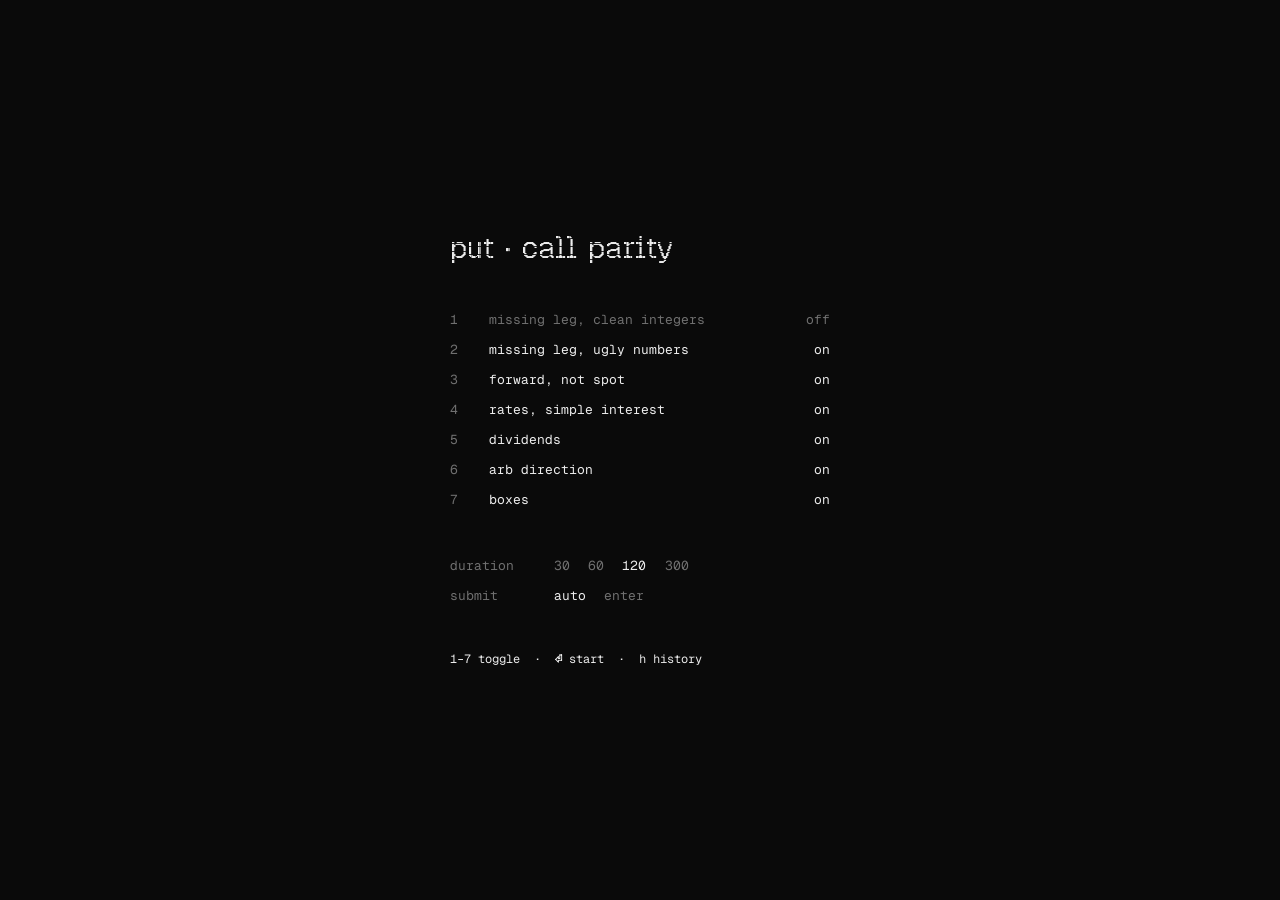
==== src/index.html @ 0cd12910 "Put-call parity speed drill for macOS Two native apps sharing one problem generator:    Paritymac   " ====
<!doctype html>
<html lang="en">
<head>
<meta charset="utf-8">
<meta name="viewport" content="width=device-width, initial-scale=1">
<title>Paritymac</title>
<link rel="stylesheet" href="styles.css">
</head>
<body>

<section class="screen" id="settings">
  <div class="title">put · call parity</div>
  <div class="levels" id="levels"></div>
  <div class="opt">
    <span>duration</span>
    <span class="choices" id="durations"></span>
  </div>
  <div class="opt">
    <span>submit</span>
    <span class="choices" id="submits"></span>
  </div>
  <div class="hint" id="startHint">1–7 toggle &nbsp;·&nbsp; ⏎ start &nbsp;·&nbsp; h history</div>
</section>

<section class="screen" id="game" hidden>
  <div class="givens" id="givens"></div>
  <div class="solve">
    <span class="label" id="solveLabel"></span>
    <input id="answer" type="text" inputmode="decimal" autocomplete="off"
           autocorrect="off" autocapitalize="off" spellcheck="false">
  </div>
  <div class="trades" id="trades" data-empty="true"></div>
</section>

<section class="screen" id="results" hidden>
  <div class="headline">
    <span class="total" id="total">0</span>
    <span class="rate" id="rate"></span>
    <span class="pb" id="pb"></span>
  </div>
  <div class="breakdown" id="breakdown"></div>
  <div class="misses" id="misses"></div>
  <div class="hint" data-ready="true">⏎ again &nbsp;·&nbsp; esc settings &nbsp;·&nbsp; h history</div>
</section>

<section class="screen" id="history" hidden>
  <div class="headline">
    <span class="total" id="histTotal">0</span>
    <span class="rate" id="histCount"></span>
  </div>
  <div class="cap" id="runsCap"></div>
  <div class="runs" id="runs"></div>
  <div class="cap" id="ltCap"></div>
  <div class="lifetime" id="lifetime"></div>
  <div class="hint" data-ready="true">esc back</div>
</section>

<div class="meta" id="meta" hidden>
  <span id="clock">0:00</span>
  <span class="score" id="score">0</span>
</div>

<script src="levels.js"></script>
<script src="app.js"></script>
</body>
</html>
---- src/styles.css ----
/* put · call parity — two text colours, no chrome, no motion. */

/* Bundled variable fonts: the app runs fully offline, no CDN, no FOUT. */
@font-face {
  font-family: 'Geist';
  src: url('fonts/Geist-Variable.woff2') format('woff2');
  font-weight: 100 900;
  font-style: normal;
  font-display: block;
}
@font-face {
  font-family: 'Geist Mono';
  src: url('fonts/GeistMono-Variable.woff2') format('woff2');
  font-weight: 100 900;
  font-style: normal;
  font-display: block;
}
@font-face {
  font-family: 'Geist Pixel';
  src: url('fonts/GeistPixel.woff2') format('woff2');
  font-weight: 400;
  font-style: normal;
  font-display: block;
}

:root {
  --bg:  #0A0A0A;
  --fg:  #EDEDED;
  --dim: #707070;

  --sans:  'Geist', ui-sans-serif, system-ui, -apple-system, sans-serif;
  --mono:  'Geist Mono', ui-monospace, SFMono-Regular, monospace;
  --pixel: 'Geist Pixel', ui-monospace, monospace;
}

/* The brief is no animation. Enforce it globally rather than by discipline. */
*, *::before, *::after {
  transition: none !important;
  animation: none !important;
  box-sizing: border-box;
}

html, body { height: 100%; }

body {
  margin: 0;
  background: var(--bg);
  color: var(--fg);
  font-family: var(--sans);
  font-weight: 400;
  font-variant-numeric: tabular-nums;
  -webkit-font-smoothing: antialiased;
  -moz-osx-font-smoothing: grayscale;
  display: grid;
  place-items: center;
  padding: 24px;
}

.screen { width: 100%; max-width: 620px; }
.screen[hidden] { display: none; }

/* Settings is a list, not a wide field: keep state near its label. */
#settings { max-width: 380px; }

/* Results sizes to its content so the block centres as a unit. */
#results { width: max-content; max-width: min(620px, 100%); }

/* ---- game ------------------------------------------------------------- */

.givens {
  font-size: 20px;
  line-height: 1.4;
  display: flex;
  flex-wrap: wrap;
  gap: 0.4em 1.5em;
  margin-bottom: 34px;
}
.given .sym {
  color: var(--dim);
  font-weight: 400;
  font-style: normal;
  margin-right: 0.45em;
}
.given .val { font-weight: 500; }

.solve {
  font-size: 40px;
  font-weight: 300;
  line-height: 1.1;
  display: flex;
  align-items: baseline;
}
.solve .label {
  /* Fixed column so the caret sits at the same x on every problem.
     'carry' is the widest label at 2.28em; 2.9em leaves a real gap. */
  min-width: 2.9em;
  color: var(--fg);
}
#answer {
  width: 6ch;
  padding: 0;
  border: 0;
  outline: 0;
  background: transparent;
  color: var(--fg);
  font: inherit;
  font-variant-numeric: tabular-nums;
  caret-color: var(--fg);
  text-align: left;
}
#answer::placeholder { color: transparent; }

/* Space is reserved on every problem so a mixed session never jumps. */
.trades {
  margin-top: 34px;
  min-height: 3.4em;
  font-size: 15px;
  line-height: 1.7;
  color: var(--dim);
}
.trades[data-empty='true'] { visibility: hidden; }
.trades .key {
  color: var(--fg);
  font-family: var(--mono);
  font-size: 13px;
  margin-right: 0.9em;
}

.meta {
  position: fixed;
  right: 24px;
  bottom: 22px;
  font-family: var(--mono);
  font-size: 12px;
  color: var(--dim);
  display: flex;
  gap: 1.6em;
}
.meta .score { color: var(--fg); }
/* display:flex above would otherwise beat the UA [hidden] rule */
.meta[hidden] { display: none; }

/* ---- settings --------------------------------------------------------- */

/* Geist Pixel only reads as pixel from ~28px up; below that its grid
   anti-aliases away and it is indistinguishable from a plain mono. */
.title {
  font-family: var(--pixel);
  font-size: 30px;
  line-height: 1;
  color: var(--fg);
  margin-bottom: 42px;
}

.levels { margin-bottom: 36px; }
.row {
  display: grid;
  grid-template-columns: 2em 1fr auto;
  align-items: baseline;
  gap: 1em;
  font-family: var(--mono);
  font-size: 13px;
  line-height: 2.3;
  color: var(--dim);
  cursor: pointer;
  user-select: none;
}
.row .n { color: var(--dim); }
.row[data-on='true'] { color: var(--fg); }
.row[data-on='true'] .n { color: var(--dim); }

.opt {
  display: grid;
  grid-template-columns: 8em 1fr;
  align-items: baseline;
  font-family: var(--mono);
  font-size: 13px;
  line-height: 2.3;
  color: var(--dim);
}
.opt .choices { display: flex; gap: 1.4em; }
.opt .choice { cursor: pointer; user-select: none; }
.opt .choice[data-on='true'] { color: var(--fg); }

#startHint { cursor: pointer; }

.hint {
  margin-top: 40px;
  font-family: var(--mono);
  font-size: 12px;
  color: var(--dim);
}
.hint[data-ready='true'] { color: var(--fg); }

/* ---- results ---------------------------------------------------------- */

.headline {
  display: flex;
  align-items: baseline;
  gap: 2.4em;
  margin-bottom: 40px;
}
.headline .total { font-size: 40px; font-weight: 300; }
.headline .rate { font-family: var(--mono); font-size: 12px; color: var(--dim); }
.headline .pb { font-family: var(--mono); font-size: 12px; color: var(--dim); }
.headline .pb[data-new='true'] { color: var(--fg); }

.breakdown {
  display: grid;
  grid-template-columns: 2em max-content 3.5em 4em 6em;
  align-items: baseline;
  column-gap: 1em;
  font-size: 15px;
  line-height: 2.1;
  margin-bottom: 36px;
}
.bd { display: contents; }
.bd .n { font-family: var(--mono); font-size: 12px; color: var(--dim); }
.bd .v { font-family: var(--mono); font-size: 12px; text-align: right; }
.bd .missed { font-family: var(--mono); font-size: 12px; color: var(--dim); text-align: right; }

.empty {
  grid-column: 1 / -1;
  color: var(--dim);
  font-family: var(--mono);
  font-size: 13px;
  white-space: nowrap;
}

/* ---- history ----------------------------------------------------------- */

/* Sizes to its content and centres as a unit, same as results. */
#history { width: max-content; max-width: min(640px, 100%); }

.cap {
  font-family: var(--mono);
  font-size: 12px;
  color: var(--dim);
  margin-bottom: 12px;
}

.runs {
  display: grid;
  grid-template-columns: 4.4em 3.6em 3.2em 2.8em 5em 3em;
  align-items: baseline;
  column-gap: 1.1em;
  font-family: var(--mono);
  font-size: 13px;
  line-height: 2.1;
  margin-bottom: 34px;
}
.run { display: contents; }
.run span { color: var(--dim); }
.run .score { color: var(--fg); text-align: right; }
.run .rate { text-align: right; }
.run .flag { color: var(--fg); }
.run[data-best='true'] span { color: var(--fg); }

.lifetime {
  display: grid;
  grid-template-columns: 2em max-content 3.4em 4em;
  align-items: baseline;
  column-gap: 1.1em;
  font-size: 15px;
  line-height: 2.1;
  margin-bottom: 36px;
}
.lt { display: contents; }
.lt .n { font-family: var(--mono); font-size: 12px; color: var(--dim); }
.lt .v { font-family: var(--mono); font-size: 12px; text-align: right; }

.misses { margin-bottom: 36px; }
.misses .cap {
  font-family: var(--mono);
  font-size: 12px;
  color: var(--dim);
  margin-bottom: 12px;
}
.miss {
  font-size: 14px;
  line-height: 1.9;
  color: var(--dim);
}
.miss .was { color: var(--fg); }
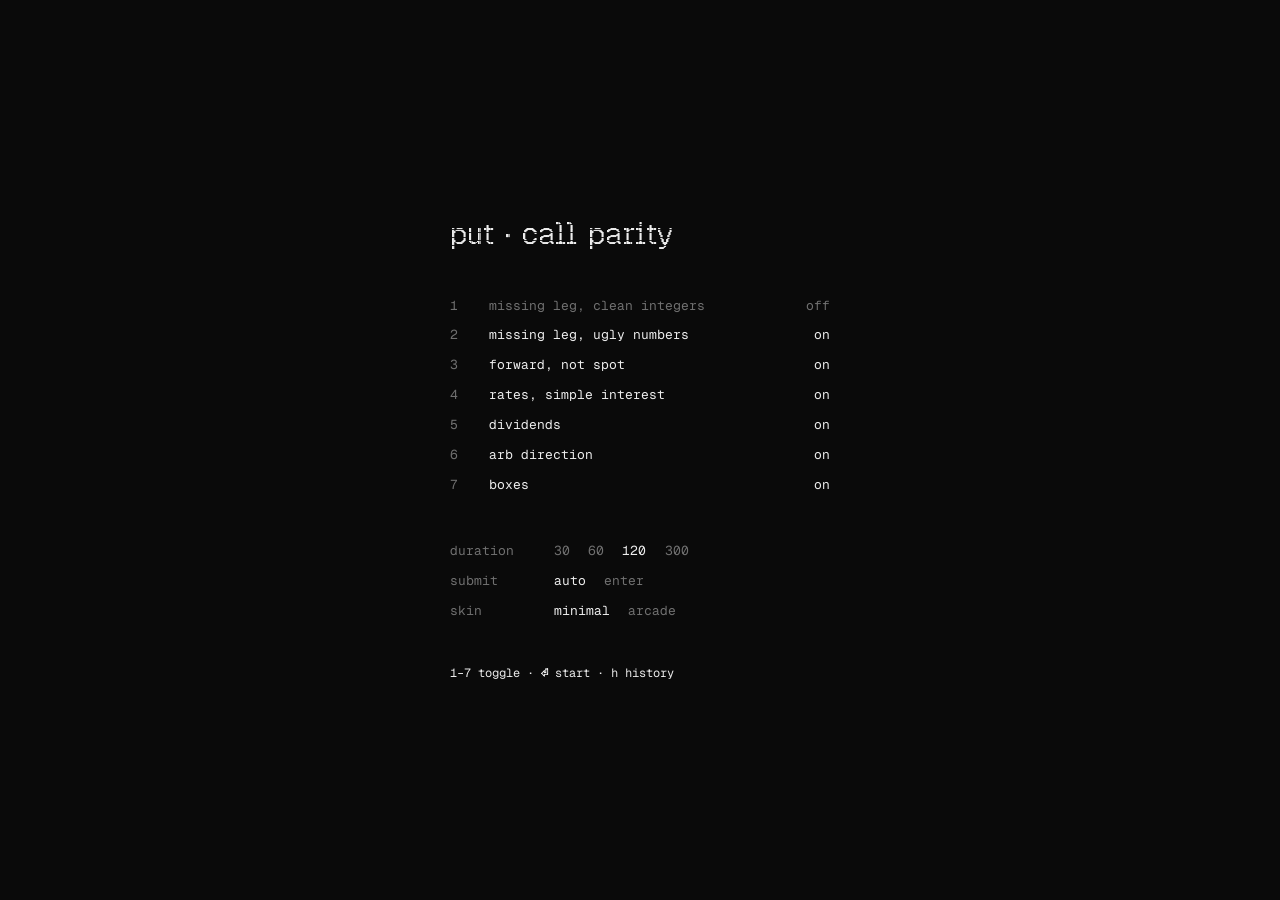
==== commit 2b4ca9b7: "Unify the two apps behind a switchable skin system The minimal and arcade builds shared ~85% of thei" ====
--- a/src/index.html
+++ b/src/index.html
@@ -4,63 +4,84 @@
 <meta charset="utf-8">
 <meta name="viewport" content="width=device-width, initial-scale=1">
 <title>Paritymac</title>
-<link rel="stylesheet" href="styles.css">
+<link rel="stylesheet" href="base.css">
+<link rel="stylesheet" href="" id="skin-css">
 </head>
 <body>
 
-<section class="screen" id="settings">
-  <div class="title">put · call parity</div>
-  <div class="levels" id="levels"></div>
-  <div class="opt">
-    <span>duration</span>
-    <span class="choices" id="durations"></span>
-  </div>
-  <div class="opt">
-    <span>submit</span>
-    <span class="choices" id="submits"></span>
-  </div>
-  <div class="hint" id="startHint">1–7 toggle &nbsp;·&nbsp; ⏎ start &nbsp;·&nbsp; h history</div>
-</section>
+<!-- Every skin renders into this one structure. A skin never adds or removes
+     nodes; it styles what it wants and hides the rest. See AGENTS.md. -->
+<div id="app">
 
-<section class="screen" id="game" hidden>
-  <div class="givens" id="givens"></div>
-  <div class="solve">
-    <span class="label" id="solveLabel"></span>
-    <input id="answer" type="text" inputmode="decimal" autocomplete="off"
-           autocorrect="off" autocapitalize="off" spellcheck="false">
-  </div>
-  <div class="trades" id="trades" data-empty="true"></div>
-</section>
+  <div data-pcp="overlay"></div>
 
-<section class="screen" id="results" hidden>
-  <div class="headline">
-    <span class="total" id="total">0</span>
-    <span class="rate" id="rate"></span>
-    <span class="pb" id="pb"></span>
-  </div>
-  <div class="breakdown" id="breakdown"></div>
-  <div class="misses" id="misses"></div>
-  <div class="hint" data-ready="true">⏎ again &nbsp;·&nbsp; esc settings &nbsp;·&nbsp; h history</div>
-</section>
+  <section data-screen="menu">
+    <div data-pcp="brand"></div>
+    <div data-pcp="levels"></div>
+    <div class="opt"><span class="k" data-pcp="label-time"></span><span class="choices" data-pcp="durations"></span></div>
+    <div class="opt"><span class="k" data-pcp="label-submit"></span><span class="choices" data-pcp="submits"></span></div>
+    <div class="opt"><span class="k" data-pcp="label-skin"></span><span class="choices" data-pcp="skins"></span></div>
+    <div class="hint" data-pcp="menu-hint"></div>
+  </section>
 
-<section class="screen" id="history" hidden>
-  <div class="headline">
-    <span class="total" id="histTotal">0</span>
-    <span class="rate" id="histCount"></span>
-  </div>
-  <div class="cap" id="runsCap"></div>
-  <div class="runs" id="runs"></div>
-  <div class="cap" id="ltCap"></div>
-  <div class="lifetime" id="lifetime"></div>
-  <div class="hint" data-ready="true">esc back</div>
-</section>
+  <section data-screen="game" hidden>
+    <div class="hud" data-pcp="hud-top">
+      <span data-pcp="brand-small"></span>
+      <span class="bar" data-pcp="timebar"></span>
+      <span class="clock" data-pcp="clock"></span>
+    </div>
 
-<div class="meta" id="meta" hidden>
-  <span id="clock">0:00</span>
-  <span class="score" id="score">0</span>
+    <div class="stage" data-pcp="stage">
+      <div class="givens" data-pcp="givens"></div>
+      <div class="solve">
+        <span class="label" data-pcp="solve-label"></span>
+        <span class="field"><span class="typed" data-pcp="typed"></span><span class="caret" data-pcp="caret"></span></span>
+        <input data-pcp="answer" type="text" inputmode="decimal" autocomplete="off"
+               autocorrect="off" autocapitalize="off" spellcheck="false">
+      </div>
+      <div class="trades" data-pcp="trades" data-empty="true"></div>
+    </div>
+
+    <div class="hud" data-pcp="hud-bottom">
+      <span class="stat" data-pcp="score-wrap"><span class="k" data-pcp="label-score"></span><b data-pcp="score"></b></span>
+      <span class="stat" data-pcp="streak-wrap"><span class="k" data-pcp="label-streak"></span><span class="pips" data-pcp="streak"></span></span>
+      <span class="stat" data-pcp="best-wrap"><span class="k" data-pcp="label-best"></span><b data-pcp="best"></b></span>
+    </div>
+  </section>
+
+  <section data-screen="results" hidden>
+    <div data-pcp="banner"></div>
+    <div class="headline">
+      <span class="total" data-pcp="total"></span>
+      <span class="rate" data-pcp="rate"></span>
+      <span class="pb" data-pcp="pb"></span>
+    </div>
+    <div class="finals" data-pcp="finals"></div>
+    <div class="breakdown" data-pcp="breakdown"></div>
+    <div class="misses" data-pcp="misses"></div>
+    <div class="hint" data-pcp="results-hint"></div>
+  </section>
+
+  <section data-screen="history" hidden>
+    <div data-pcp="hist-banner"></div>
+    <div class="headline">
+      <span class="total" data-pcp="hist-total"></span>
+      <span class="rate" data-pcp="hist-label"></span>
+    </div>
+    <div class="finals" data-pcp="hist-finals"></div>
+    <div class="cap" data-pcp="runs-cap"></div>
+    <div class="runs" data-pcp="runs"></div>
+    <div class="cap" data-pcp="lifetime-cap"></div>
+    <div class="lifetime" data-pcp="lifetime"></div>
+    <div class="hint" data-pcp="history-hint"></div>
+  </section>
+
 </div>
 
 <script src="levels.js"></script>
-<script src="app.js"></script>
+<script src="skins.js"></script>
+<script src="skins/minimal/skin.js"></script>
+<script src="skins/arcade/skin.js"></script>
+<script src="engine.js"></script>
 </body>
 </html>
--- a/src/base.css
+++ b/src/base.css
@@ -0,0 +1,41 @@
+/* Shared foundation: the bundled faces, a reset, and centring.
+   Everything visual belongs to the skin. Keep this file boring. */
+
+@font-face {
+  font-family: 'Geist';
+  src: url('fonts/Geist-Variable.woff2') format('woff2');
+  font-weight: 100 900; font-style: normal; font-display: block;
+}
+@font-face {
+  font-family: 'Geist Mono';
+  src: url('fonts/GeistMono-Variable.woff2') format('woff2');
+  font-weight: 100 900; font-style: normal; font-display: block;
+}
+@font-face {
+  font-family: 'Geist Pixel';
+  src: url('fonts/GeistPixel.woff2') format('woff2');
+  font-weight: 400; font-style: normal; font-display: block;
+}
+
+*, *::before, *::after { box-sizing: border-box; }
+html, body { height: 100%; }
+
+body {
+  margin: 0;
+  display: grid;
+  place-items: center;
+  padding: 24px;
+  -webkit-font-smoothing: antialiased;
+  font-variant-numeric: tabular-nums;
+}
+
+/* Beats any display value a skin sets, which is otherwise an easy trap. */
+[hidden] { display: none !important; }
+
+#app { width: 100%; }
+
+[data-pcp="answer"] { font: inherit; border: 0; outline: 0; background: transparent; }
+[data-pcp="caret"] { display: none; }
+
+/* Captions hide themselves when the engine reports no rows to label. */
+.cap[data-show="false"] { display: none; }
